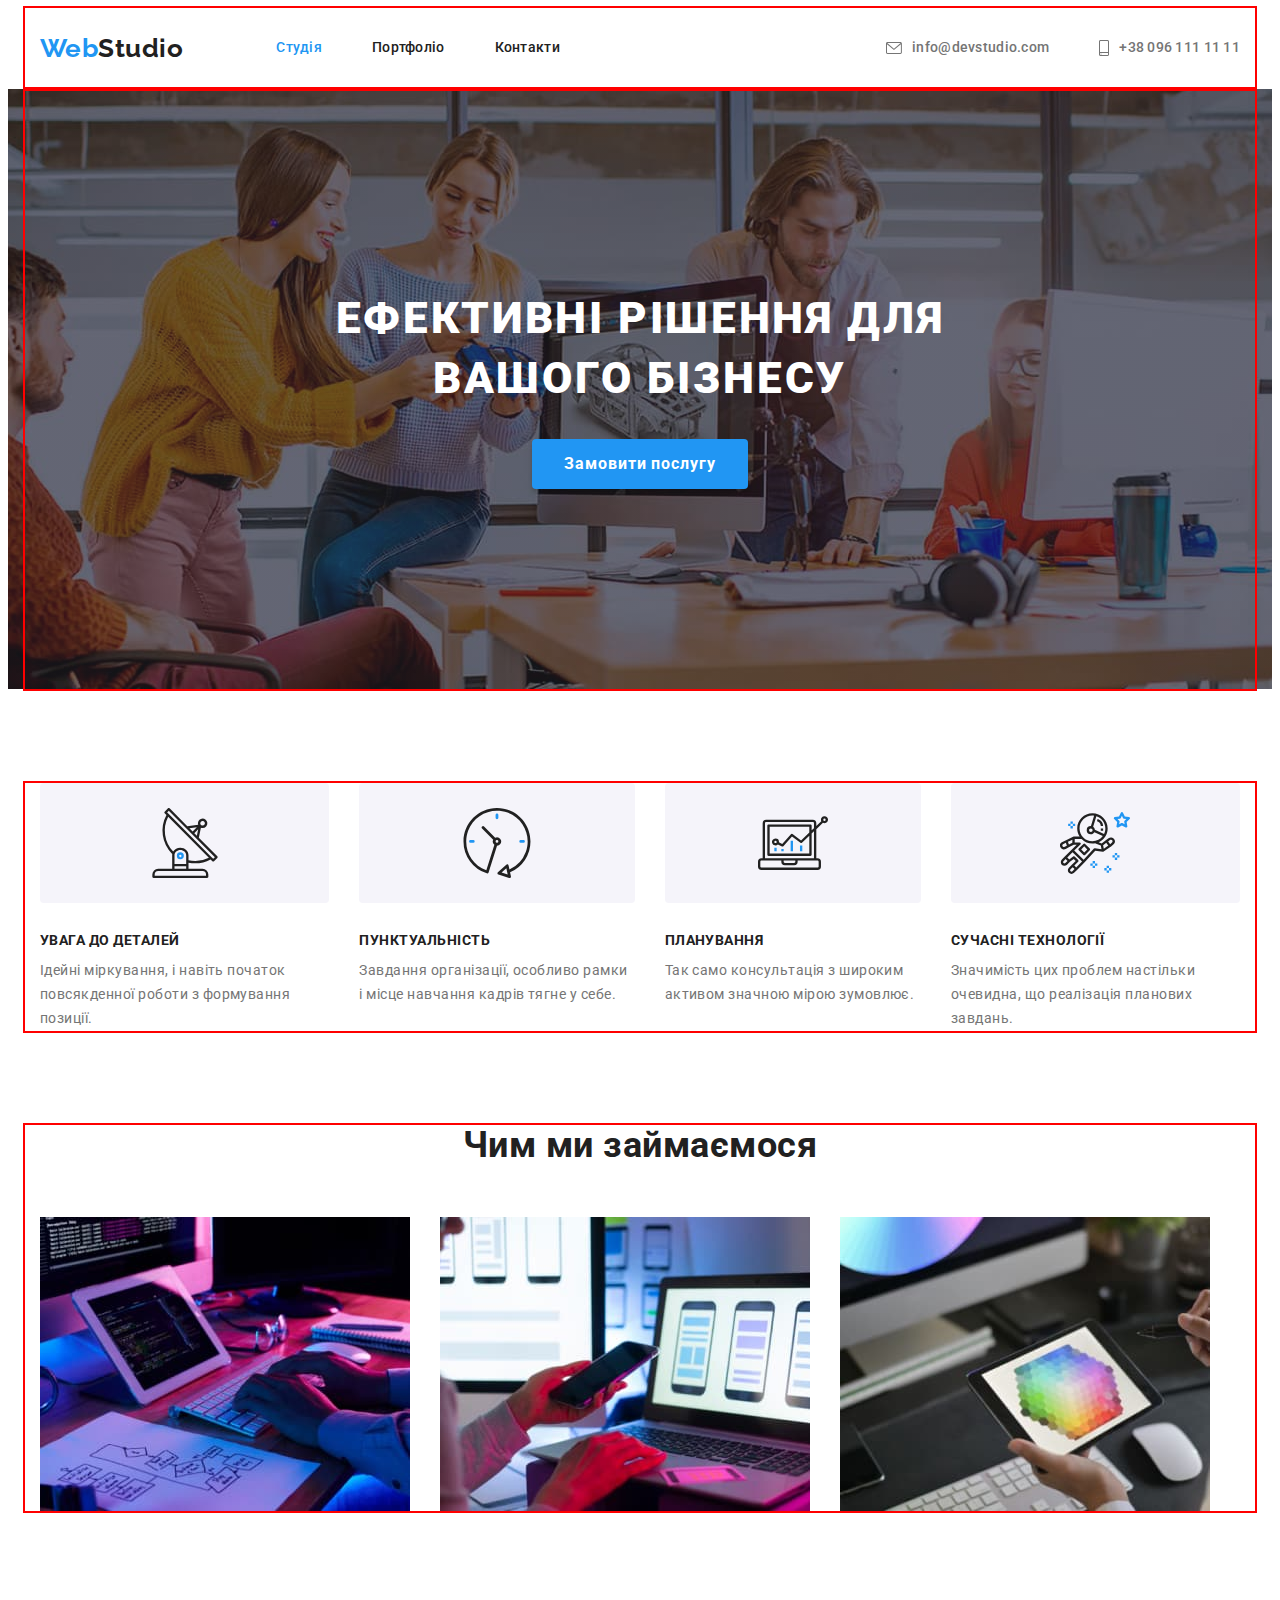
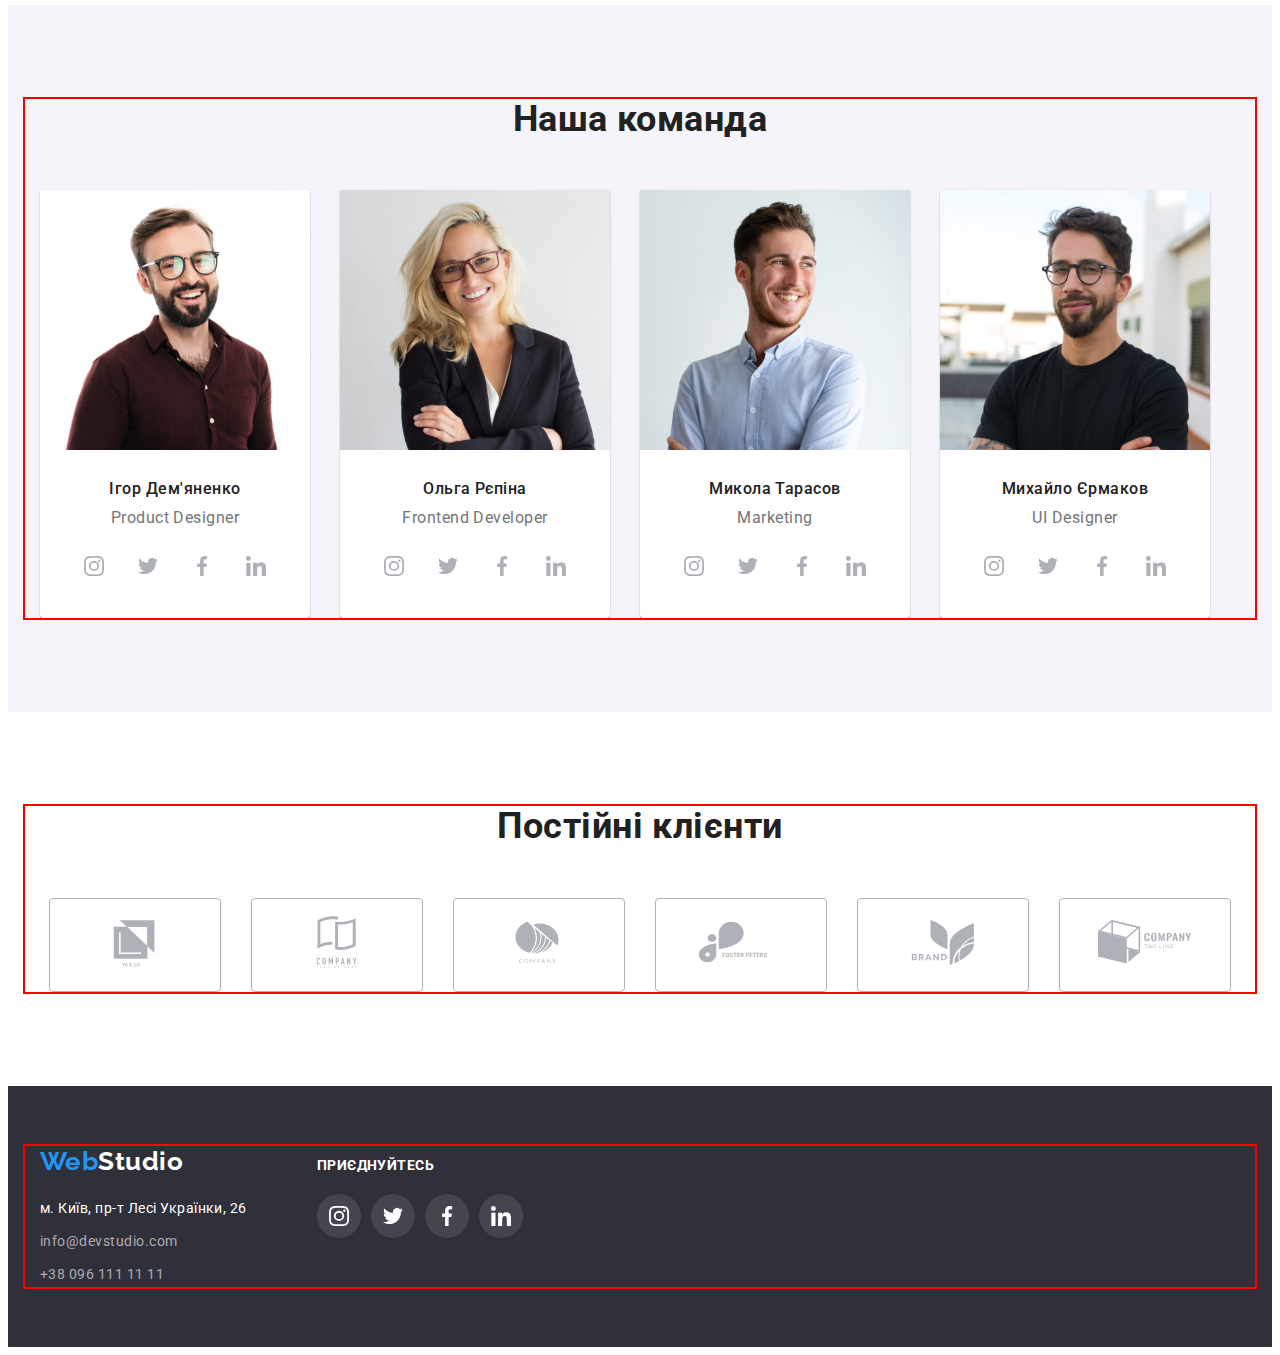
==== index.html @ 09ae967d "hw-5-copy" ====
<!DOCTYPE html>
<html lang="uk">
  <head>
    <meta charset="UTF-8" />
    <meta http-equiv="X-UA-Compatible" content="IE=edge" />
    <meta name="viewport" content="width=device-width, initial-scale=1.0" />
    <title>Веб студія</title>
    <link rel="preconnect" href="https://fonts.googleapis.com" />
    <link rel="preconnect" href="https://fonts.gstatic.com" crossorigin />
    <link
      href="https://fonts.googleapis.com/css2?family=Raleway:wght@700&family=Roboto:wght@400;500;700;900&display=swap"
      rel="stylesheet"
    />
    <link
      rel="stylesheet"
      href="https://cdnjs.cloudflare.com/ajax/libs/modern-normalize/1.1.0/modern-normalize.min.css"
      integrity="sha512-wpPYUAdjBVSE4KJnH1VR1HeZfpl1ub8YT/NKx4PuQ5NmX2tKuGu6U/JRp5y+Y8XG2tV+wKQpNHVUX03MfMFn9Q=="
      crossorigin="anonymous"
      referrerpolicy="no-referrer"
    />
    <link rel="stylesheet" href="css/styles.css" />
  </head>

  <body>
    <header>
      <!-- Navigation -->

      <div class="container header-container">
        <nav class="header-navigation">
          <a href="" class="logo-header" lang="en"
            >Web<span class="logo-part-header">Studio</span>
          </a>

          <ul class="navigation-list list">
            <li class="navigation-item">
              <a href="index.html" class="navigation-link current">Студія</a>
            </li>
            <li class="navigation-item">
              <a href="./portfolio.html" class="navigation-link">Портфоліо</a>
            </li>
            <li class="navigation-item">
              <a href="" class="navigation-link">Контакти</a>
            </li>
          </ul>
        </nav>

        <!-- Contacts -->

        <ul class="contacts-list list">
          <li class="contacts-item">
            <a href="mailto:info@devstudio.com" class="contacts-link"
              ><svg class="mail-icon" width="16" height="12">
                <use href="./images/icons/icons.svg#icon-mail"></use></svg
              >info@devstudio.com</a
            >
          </li>
          <li class="contacts-item">
            <a href="tel:+380961111111" class="contacts-link"
              ><svg class="phone-icon" width="10" height="16">
                <use href="./images/icons/icons.svg#icon-phone"></use></svg
              >+38 096 111 11 11</a
            >
          </li>
        </ul>
      </div>
    </header>

    <main>
      <!-- Hero -->

      <section class="hero">
        <div class="container hero-container">
          <h1 class="hero-title">Ефективні рішення для вашого бізнесу</h1>
          <button class="hero-btn" type="button">Замовити послугу</button>
        </div>
      </section>

      <section class="section">
        <!-- Advantages -->
        <div class="container advantages-container">
          <h2 class="section-title visually-hidden">Наші переваги</h2>
          <ul class="advantages list">
            <li class="advantages-item icon-antenna">
              <h3 class="advantages-title">УВАГА ДО ДЕТАЛЕЙ</h3>
              <p class="advantages-text">
                Ідейні міркування, і навіть початок повсякденної роботи з
                формування позиції.
              </p>
            </li>
            <li class="advantages-item icon-clock">
              <h3 class="advantages-title">ПУНКТУАЛЬНІСТЬ</h3>
              <p class="advantages-text">
                Завдання організації, особливо рамки і місце навчання кадрів
                тягне у себе.
              </p>
            </li>
            <li class="advantages-item icon-diagram">
              <h3 class="advantages-title">ПЛАНУВАННЯ</h3>
              <p class="advantages-text">
                Так само консультація з широким активом значною мірою зумовлює.
              </p>
            </li>
            <li class="advantages-item icon-astranaut">
              <h3 class="advantages-title">СУЧАСНІ ТЕХНОЛОГІЇ</h3>
              <p class="advantages-text">
                Значимість цих проблем настільки очевидна, що реалізація
                планових завдань.
              </p>
            </li>
          </ul>
        </div>
      </section>

      <section class="section options">
        <!-- Options -->
        <div class="container">
          <h2 class="section-title">Чим ми займаємося</h2>
          <ul class="list options-list">
            <li class="option-item">
              <img src="./images/options/box-1.jpg" alt="Верстка" width="370" />
            </li>
            <li class="option-item">
              <img
                src="./images/options/box-2.jpg"
                alt="Створення мобільної версії"
                width="370"
              />
            </li>
            <li class="option-item">
              <img src="./images/options/box-3.jpg" alt="Дезайн" width="370" />
            </li>
          </ul>
        </div>
      </section>

      <section class="section team">
        <!-- Our team -->
        <div class="container team-container">
          <h2 class="section-title">Наша команда</h2>
          <ul class="team-list list">
            <li class="team-item">
              <img
                src="./images/team/photo-1.jpg"
                alt="фото-команди"
                width="270"
              />
              <div class="team-text">
                <h3 class="team-name">Ігор Дем'яненко</h3>
                <p class="team-info" lang="en">Product Designer</p>
              </div>
              <div>
                <ul class="team-soc-list">
                  <li class="team-soc-item">
                    <a class="team-soc-link" href="">
                      <svg class="team-soc-icon" width="20" height="20">
                        <use
                          href="./images/icons/icons.svg#icon-instagram"
                        ></use>
                      </svg>
                    </a>
                  </li>
                  <li class="team-soc-item">
                    <a class="team-soc-link" href="">
                      <svg class="team-soc-icon" width="20" height="20">
                        <use href="./images/icons/icons.svg#icon-twitter"></use>
                      </svg>
                    </a>
                  </li>
                  <li class="team-soc-item">
                    <a class="team-soc-link" href="">
                      <svg class="team-soc-icon" width="20" height="20">
                        <use
                          href="./images/icons/icons.svg#icon-facebook"
                        ></use>
                      </svg>
                    </a>
                  </li>
                  <li class="team-soc-item">
                    <a class="team-soc-link" href="">
                      <svg class="team-soc-icon" width="20" height="20">
                        <use
                          href="./images/icons/icons.svg#icon-linkedin"
                        ></use>
                      </svg>
                    </a>
                  </li>
                </ul>
              </div>
            </li>
            <li class="team-item">
              <img
                src="./images/team/photo-2.jpg"
                alt="фото-команди"
                width="270"
              />
              <div class="team-text">
                <h3 class="team-name">Ольга Рєпіна</h3>
                <p class="team-info" lang="en">Frontend Developer</p>
              </div>
              <div>
                <ul class="team-soc-list">
                  <li class="team-soc-item">
                    <a class="team-soc-link" href="">
                      <svg class="team-soc-icon" width="20" height="20">
                        <use
                          href="./images/icons/icons.svg#icon-instagram"
                        ></use>
                      </svg>
                    </a>
                  </li>
                  <li class="team-soc-item">
                    <a class="team-soc-link" href="">
                      <svg class="team-soc-icon" width="20" height="20">
                        <use href="./images/icons/icons.svg#icon-twitter"></use>
                      </svg>
                    </a>
                  </li>
                  <li class="team-soc-item">
                    <a class="team-soc-link" href="">
                      <svg class="team-soc-icon" width="20" height="20">
                        <use
                          href="./images/icons/icons.svg#icon-facebook"
                        ></use>
                      </svg>
                    </a>
                  </li>
                  <li class="team-soc-item">
                    <a class="team-soc-link" href="">
                      <svg class="team-soc-icon" width="20" height="20">
                        <use
                          href="./images/icons/icons.svg#icon-linkedin"
                        ></use>
                      </svg>
                    </a>
                  </li>
                </ul>
              </div>
            </li>
            <li class="team-item">
              <img
                src="./images/team/photo-3.jpg"
                alt="фото-команди"
                width="270"
              />
              <div class="team-text">
                <h3 class="team-name">Микола Тарасов</h3>
                <p class="team-info" lang="en">Marketing</p>
              </div>
              <div>
                <ul class="team-soc-list">
                  <li class="team-soc-item">
                    <a class="team-soc-link" href="">
                      <svg class="team-soc-icon" width="20" height="20">
                        <use
                          href="./images/icons/icons.svg#icon-instagram"
                        ></use>
                      </svg>
                    </a>
                  </li>
                  <li class="team-soc-item">
                    <a class="team-soc-link" href="">
                      <svg class="team-soc-icon" width="20" height="20">
                        <use href="./images/icons/icons.svg#icon-twitter"></use>
                      </svg>
                    </a>
                  </li>
                  <li class="team-soc-item">
                    <a class="team-soc-link" href="">
                      <svg class="team-soc-icon" width="20" height="20">
                        <use
                          href="./images/icons/icons.svg#icon-facebook"
                        ></use>
                      </svg>
                    </a>
                  </li>
                  <li class="team-soc-item">
                    <a class="team-soc-link" href="">
                      <svg class="team-soc-icon" width="20" height="20">
                        <use
                          href="./images/icons/icons.svg#icon-linkedin"
                        ></use>
                      </svg>
                    </a>
                  </li>
                </ul>
              </div>
            </li>
            <li class="team-item">
              <img
                src="./images/team/photo-4.jpg"
                alt="фото-команди"
                width="270"
              />
              <div class="team-text">
                <h3 class="team-name">Михайло Єрмаков</h3>
                <p class="team-info" lang="en">UI Designer</p>
              </div>
              <div>
                <ul class="team-soc-list">
                  <li class="team-soc-item">
                    <a class="team-soc-link" href="">
                      <svg class="team-soc-icon" width="20" height="20">
                        <use
                          href="./images/icons/icons.svg#icon-instagram"
                        ></use>
                      </svg>
                    </a>
                  </li>
                  <li class="team-soc-item">
                    <a class="team-soc-link" href="">
                      <svg class="team-soc-icon" width="20" height="20">
                        <use href="./images/icons/icons.svg#icon-twitter"></use>
                      </svg>
                    </a>
                  </li>
                  <li class="team-soc-item">
                    <a class="team-soc-link" href="">
                      <svg class="team-soc-icon" width="20" height="20">
                        <use
                          href="./images/icons/icons.svg#icon-facebook"
                        ></use>
                      </svg>
                    </a>
                  </li>
                  <li class="team-soc-item">
                    <a class="team-soc-link" href="">
                      <svg class="team-soc-icon" width="20" height="20">
                        <use
                          href="./images/icons/icons.svg#icon-linkedin"
                        ></use>
                      </svg>
                    </a>
                  </li>
                </ul>
              </div>
            </li>
          </ul>
        </div>
      </section>

      <!-- Clients -->
      <section class="clients section">
        <div class="container">
          <h2 class="section-title">Постійні клієнти</h2>
          <ul class="clients-list">
            <li class="clients-item">
              <a class="clients-link" href="">
                <svg class="clients-icon" width="106" height="60">
                  <use href="./images/icons/icons.svg#icon-client-1"></use>
                </svg>
              </a>
            </li>
            <li class="clients-item">
              <a class="clients-link" href="">
                <svg class="clients-icon" width="106" height="60">
                  <use href="./images/icons/icons.svg#icon-client-2"></use>
                </svg>
              </a>
            </li>
            <li class="clients-item">
              <a class="clients-link" href="">
                <svg class="clients-icon" width="106" height="60">
                  <use href="./images/icons/icons.svg#icon-client-3"></use>
                </svg>
              </a>
            </li>
            <li class="clients-item">
              <a class="clients-link" href="">
                <svg class="clients-icon" width="106" height="60">
                  <use href="./images/icons/icons.svg#icon-client-4"></use>
                </svg>
              </a>
            </li>
            <li class="clients-item">
              <a class="clients-link" href="">
                <svg class="clients-icon" width="106" height="60">
                  <use href="./images/icons/icons.svg#icon-client-5"></use>
                </svg>
              </a>
            </li>
            <li class="clients-item">
              <a class="clients-link" href="">
                <svg class="clients-icon" width="106" height="60">
                  <use href="./images/icons/icons.svg#icon-client-6"></use>
                </svg>
              </a>
            </li>
          </ul>
        </div>
      </section>
    </main>

    <footer class="footer">
      <!-- Footer -->
      <div class="container footer-container">
        <div class="main-footer-block">
          <a href="" class="logo-footer" lang="en"
            >Web<span class="logo-part-footer">Studio</span>
          </a>
          <address class="footer-contacts">
            <ul class="list">
              <li class="footer-items">
                <a
                  href="https://goo.gl/maps/8egPKAxAPvHbS7W99"
                  target="_blank"
                  rel="noreferrer noopener"
                  class="footer-address"
                  >м. Київ, пр-т Лесі Українки, 26
                </a>
              </li>
              <li class="footer-items">
                <a href="mailto:info@devstudio.com" class="footer-mail"
                  >info@devstudio.com</a
                >
              </li>
              <li class="footer-items">
                <a href="tel:+380961111111" class="footer-tel"
                  >+38 096 111 11 11</a
                >
              </li>
            </ul>
          </address>
        </div>
        <div class="second-footer-block">
          <p class="footer-soc-title">приєднуйтесь</p>
          <ul class="footer-soc-list">
            <li class="footer-soc-item">
              <a class="footer-soc-link" href="">
                <svg class="footer-soc-icon" width="20" height="20">
                  <use href="./images/icons/icons.svg#icon-instagram"></use>
                </svg>
              </a>
            </li>
            <li class="footer-soc-item">
              <a class="footer-soc-link" href="">
                <svg class="footer-soc-icon" width="20" height="20">
                  <use href="./images/icons/icons.svg#icon-twitter"></use>
                </svg>
              </a>
            </li>
            <li class="footer-soc-item">
              <a class="footer-soc-link" href="">
                <svg class="footer-soc-icon" width="20" height="20">
                  <use href="./images/icons/icons.svg#icon-facebook"></use>
                </svg>
              </a>
            </li>
            <li class="footer-soc-item">
              <a class="footer-soc-link" href="">
                <svg class="footer-soc-icon" width="20" height="20">
                  <use href="./images/icons/icons.svg#icon-linkedin"></use>
                </svg>
              </a>
            </li>
          </ul>
        </div>
      </div>
    </footer>
  </body>
</html>
---- css/styles.css ----
:root {
  --main-title-color: #212121;
  --second-title-color: #ffffff;
  --accent-color: #2196f3;
  --text-color: #757575;
}

p,
h1,
h2,
h3,
h4,
h5,
h6 {
  margin: 0;
}

ul,
ol {
  margin: 0;
  padding-left: 0;
  list-style: none;
}

button {
  cursor: pointer;
}

address {
  font-style: normal;
}

a {
  color: currentColor;
  text-decoration: none;
}

img {
  display: block;
  max-width: 100%;
  height: auto;
}

body {
  background-color: var(--second-title-color);
  color: var(--main-title-color);
  font-family: Roboto, sans-serif;
  letter-spacing: 0.03em;
}

.list {
  list-style: none;
}

.visually-hidden {
  position: absolute;
  white-space: nowrap;
  width: 1px;
  height: 1px;
  overflow: hidden;
  border: 0;
  padding: 0;
  clip: rect(0 0 0 0);
  clip-path: inset(50%);
  margin: -1px;
}

.container {
  margin: 0 auto;
  width: 1200px;
  padding-left: 15px;
  padding-right: 15px;
  outline: 2px solid red;
}

/*-------------------- Navigation  Contacts*/

.header-container,
.header-navigation {
  display: flex;
  align-items: center;
}

.header-container {
  border-bottom: 1px solid #ececec;
}

.logo-header {
  margin-right: 93px;
  color: var(--accent-color);
  font-family: Raleway, sans-serif;
  font-weight: 700;
  font-size: 26px;
  line-height: 1.19;
}

.logo-part-header {
  color: var(--main-title-color);
}

.navigation-list,
.contacts-list {
  display: flex;
  gap: 50px;

  font-weight: 500;
  font-size: 14px;
  line-height: 1.14;
  letter-spacing: 0.02em;
}

.navigation-item,
.contacts-item {
  padding-top: 32px;
  padding-bottom: 32px;
}

.navigation-link,
.contacts-link {
  color: var(--main-title-color);
}

.navigation-link.current {
  color: var(--accent-color);
}

.navigation-list :hover,
.navigation-list :focus {
  color: var(--accent-color);
}

.contacts-list {
  margin-left: auto;
}

.contacts-list :hover,
.contacts-list :focus {
  color: var(--accent-color);
}

.contacts-link {
  color: var(--text-color);
  display: flex;
  align-items: center;
}

.mail-icon,
.phone-icon {
  margin-right: 10px;
  fill: currentColor;
}

/* ------------------------Hero */

.hero {
  margin-left: auto;
  margin-right: auto;
  background-color: #2f303a;
  max-width: 1600px;
  height: 600px;
  background-image: linear-gradient(
      to right,
      rgba(47, 48, 58, 0.4),
      rgba(47, 48, 58, 0.4)
    ),
    url(../images/hero/hero-main.jpg);
  background-repeat: no-repeat;
  background-position: center;
  background-size: cover;
}

.hero-container {
  padding-top: 200px;
  padding-bottom: 200px;
  text-align: center;
}

.hero-title {
  margin-left: auto;
  margin-right: auto;
  margin-bottom: 30px;
  max-width: 696px;

  color: var(--second-title-color);
  font-weight: 900;
  font-size: 44px;
  line-height: 1.36;
  letter-spacing: 0.06em;
  text-transform: uppercase;
}

.hero-btn {
  padding: 10px 32px;
  min-width: 216px;
  height: 50px;
  box-shadow: 0px 4px 4px rgba(0, 0, 0, 0.15);
  border: transparent;
  border-radius: 4px;

  color: var(--second-title-color);
  background-color: var(--accent-color);
  font-family: "Roboto";
  font-style: normal;
  font-weight: 700;
  font-size: 16px;
  line-height: 1.87;
  align-items: center;
  letter-spacing: 0.06em;
}

.hero-btn:hover,
.hero-btn:focus {
  color: var(--main-title-color);
}

.section {
  /* background-color: #2f303a; */
  padding-top: 94px;
  padding-bottom: 94px;
}

.section-title {
  color: var(--main-title-color);
  font-weight: 700;
  font-size: 36px;
  line-height: 1.16;
  text-align: center;
  margin-bottom: 50px;
}

/* --------------------Advantages */

.advantages {
  display: flex;
  gap: 30px;
}

.advantages-item {
  width: calc((100%-90px) / 4);
}

.advantages-item::before {
  content: "";
  display: block;
  height: 120px;
  background-color: #f5f4fa;
  border-radius: 4px;
  background-repeat: no-repeat;
  background-position: center;
  background-size: 70px 70px;
}

.icon-antenna::before {
  background-image: url(../images/icons/antenna.svg);
}

.icon-clock::before {
  background-image: url(../images/icons/clock.svg);
}

.icon-diagram::before {
  background-image: url(../images/icons/diagram.svg);
}

.icon-astranaut::before {
  background-image: url(../images/icons/astronaut.svg);
}

.advantages-title {
  color: var(--main-title-color);
  font-weight: 700;
  font-size: 14px;
  line-height: 1.14;
  text-transform: uppercase;
  margin-bottom: 10px;
  margin-top: 30px;
}
.advantages-text {
  color: var(--text-color);
  font-weight: 400;
  font-size: 14px;
  line-height: 1.71;
}

/* Options */
/* .options {
  padding-bottom: 94px;
} */
.options {
  padding-top: 0;
}

.options-list {
  display: flex;
  flex-wrap: wrap;
  gap: 30px;
}

.option-item {
}

/* -----------------------Our team */

.team {
  background-color: #f5f4fa;
}

.team-list {
  display: flex;
  gap: 30px;

  font-size: 16px;
  line-height: 1.18;
  text-align: center;
}

.team-item {
  /* padding-bottom: 30px; */
  width: calc((100%-90px) / 4);
  background: #ffffff;
  box-shadow: 0px 1px 3px rgba(0, 0, 0, 0.12), 0px 1px 1px rgba(0, 0, 0, 0.14),
    0px 2px 1px rgba(0, 0, 0, 0.2);
  border: transparent;
  border-radius: 0px 0px 4px 4px;
}

.team-text {
  /* padding-top: 30px; */
  /* padding-bottom: 30px; */
}

.team-name {
  margin-top: 30px;
  color: var(--main-title-color);
  font-weight: 500;
  font-size: 16px;
  line-height: 1.18;
  letter-spacing: 0.03em;
}
.team-info {
  margin-top: 10px;
  margin-bottom: 16px;
  font-size: 16px;
  line-height: 1.18;
  letter-spacing: 0.03em;
  color: var(--text-color);
  font-weight: 400;
}

.team-soc-list {
  display: flex;
  justify-content: center;
  gap: 10px;
  margin-bottom: 30px;
}

.team-soc-link {
  width: 44px;
  height: 44px;
  display: flex;
  align-items: center;
  justify-content: center;
  color: #afb1b8;
  background-color: #ffffff;
  border-radius: 50%;
}

.team-soc-icon {
  fill: currentColor;
}

.team-soc-link:hover,
.team-soc-link:focus {
  background-color: var(--accent-color);
  color: #ffffff;
}

/* -------------------Clients */

.clients-list {
  display: flex;
  gap: 30px;
  text-align: center;
  justify-content: center;
}

.clients-item {
  /* padding: 16px 32px; */
  /* max-width: 170px; */
  display: flex;
  justify-content: center;
  align-items: center;
  width: 170px;
  height: 92px;
  border: 1px solid #afb1b8;
  border-radius: 4px;
  color: #afb1b8;
}

.clients-link:hover,
.clients-link:focus {
  color: var(--accent-color);
  border-color: var(--accent-color);
}

.clients-icon {
  fill: currentColor;
}

/* --------------------Footer */

.footer {
  background-color: #2f303a;
}

.footer {
  padding-top: 60px;
  padding-bottom: 60px;
}

.main-footer-block {
  margin-right: 70px;
}

.logo-footer {
  display: block;
  margin-bottom: 20px;

  color: var(--accent-color);
  font-family: Raleway, sans-serif;
  font-weight: 700;
  font-size: 26px;
  line-height: 1.19;
}

.logo-part-footer {
  color: var(--second-title-color);
}

.footer-contacts {
  font-style: normal;
  font-weight: 400;
  font-size: 14px;
  line-height: 1.71;
}

.footer-address {
  display: block;

  color: var(--second-title-color);
}

.footer-items:not(:last-child) {
  margin-bottom: 9px;
}

.footer-mail,
.footer-tel {
  display: block;

  color: rgba(255, 255, 255, 0.6);
}

.footer-contacts :hover,
.footer-contacts :focus {
  color: var(--accent-color);
}

.footer-container {
  display: flex;
  align-items: baseline;
}

.footer-soc-title {
  margin-bottom: 20px;
  font-weight: 700;
  font-size: 14px;
  line-height: 1.14;
  letter-spacing: 0.03em;
  text-transform: uppercase;
  color: #ffffff;
}

.footer-soc-list {
  display: flex;
  justify-content: center;
  gap: 10px;
}

.footer-soc-link {
  width: 44px;
  height: 44px;
  display: flex;
  align-items: center;
  justify-content: center;
  color: #ffffff;
  background-color: rgba(255, 255, 255, 0.1);
  border-radius: 50%;
}

.footer-soc-icon {
  fill: currentColor;
}

.footer-soc-link:hover,
.footer-soc-link:focus {
  background-color: var(--accent-color);
  color: #ffffff;
}

/* ------------------PORTFOLIO */

/* --------------------Filter */

.filters-list {
  display: flex;
  gap: 8px;
  justify-content: center;
  text-align: center;
  margin-bottom: 50px;
}

.portfolio-btn {
  display: block;
  padding: 6px 22px;
  border: transparent;
  border-radius: 4px;

  font-family: "Roboto";
  font-style: normal;
  font-weight: 500;
  font-size: 16px;
  line-height: 1.62;
  text-align: center;
  color: var(--main-title-color);
  background-color: #f5f4fa;

  cursor: pointer;
}

.portfolio-btn:hover,
.portfolio-btn:focus {
  color: var(--second-title-color);
  background-color: var(--accent-color);
  box-shadow: 0px 3px 1px rgba(0, 0, 0, 0.1), 0px 1px 2px rgba(0, 0, 0, 0.08),
    0px 2px 2px rgba(0, 0, 0, 0.12);
}

.portfolio-link:hover,
.portfolio-link:focus {
  color: var(--accent-color);
  box-shadow: 0px 1px 1px rgba(0, 0, 0, 0.12), 0px 4px 4px rgba(0, 0, 0, 0.06),
    1px 4px 6px rgba(0, 0, 0, 0.16);
}

.portfolio-link {
  display: block;
}
/* .portfolio-link:hover,
.portfolio-link:focus {
  color: var(--accent-color);
}

.cards-container:hover {
  color: var(--accent-color);
  box-shadow: 0px 1px 1px rgba(0, 0, 0, 0.12), 0px 4px 4px rgba(0, 0, 0, 0.06),
    1px 4px 6px rgba(0, 0, 0, 0.16);
} */

/* -------------------Cards */

.cards-list {
  display: flex;
  flex-wrap: wrap;
  gap: 30px;
}

.cards-link {
  max-width: 370px;
  /* width: calc((100%-60px) / 3); */
}

.cards-text {
  padding: 20px 24px;
  background: #ffffff;
  border-right: 1px solid #eeeeee;
  border-bottom: 1px solid #eeeeee;
  border-left: 1px solid #eeeeee;
}

.portfolio-title {
  font-weight: 700;
  font-size: 18px;
  line-height: 2;
  letter-spacing: 0.06em;
  color: var(--main-title-color);
  margin-bottom: 4px;
}

.portfolio-text {
  font-weight: 400;
  font-size: 16px;
  line-height: 1.87;
  letter-spacing: 0.03em;
  color: var(--text-color);
}
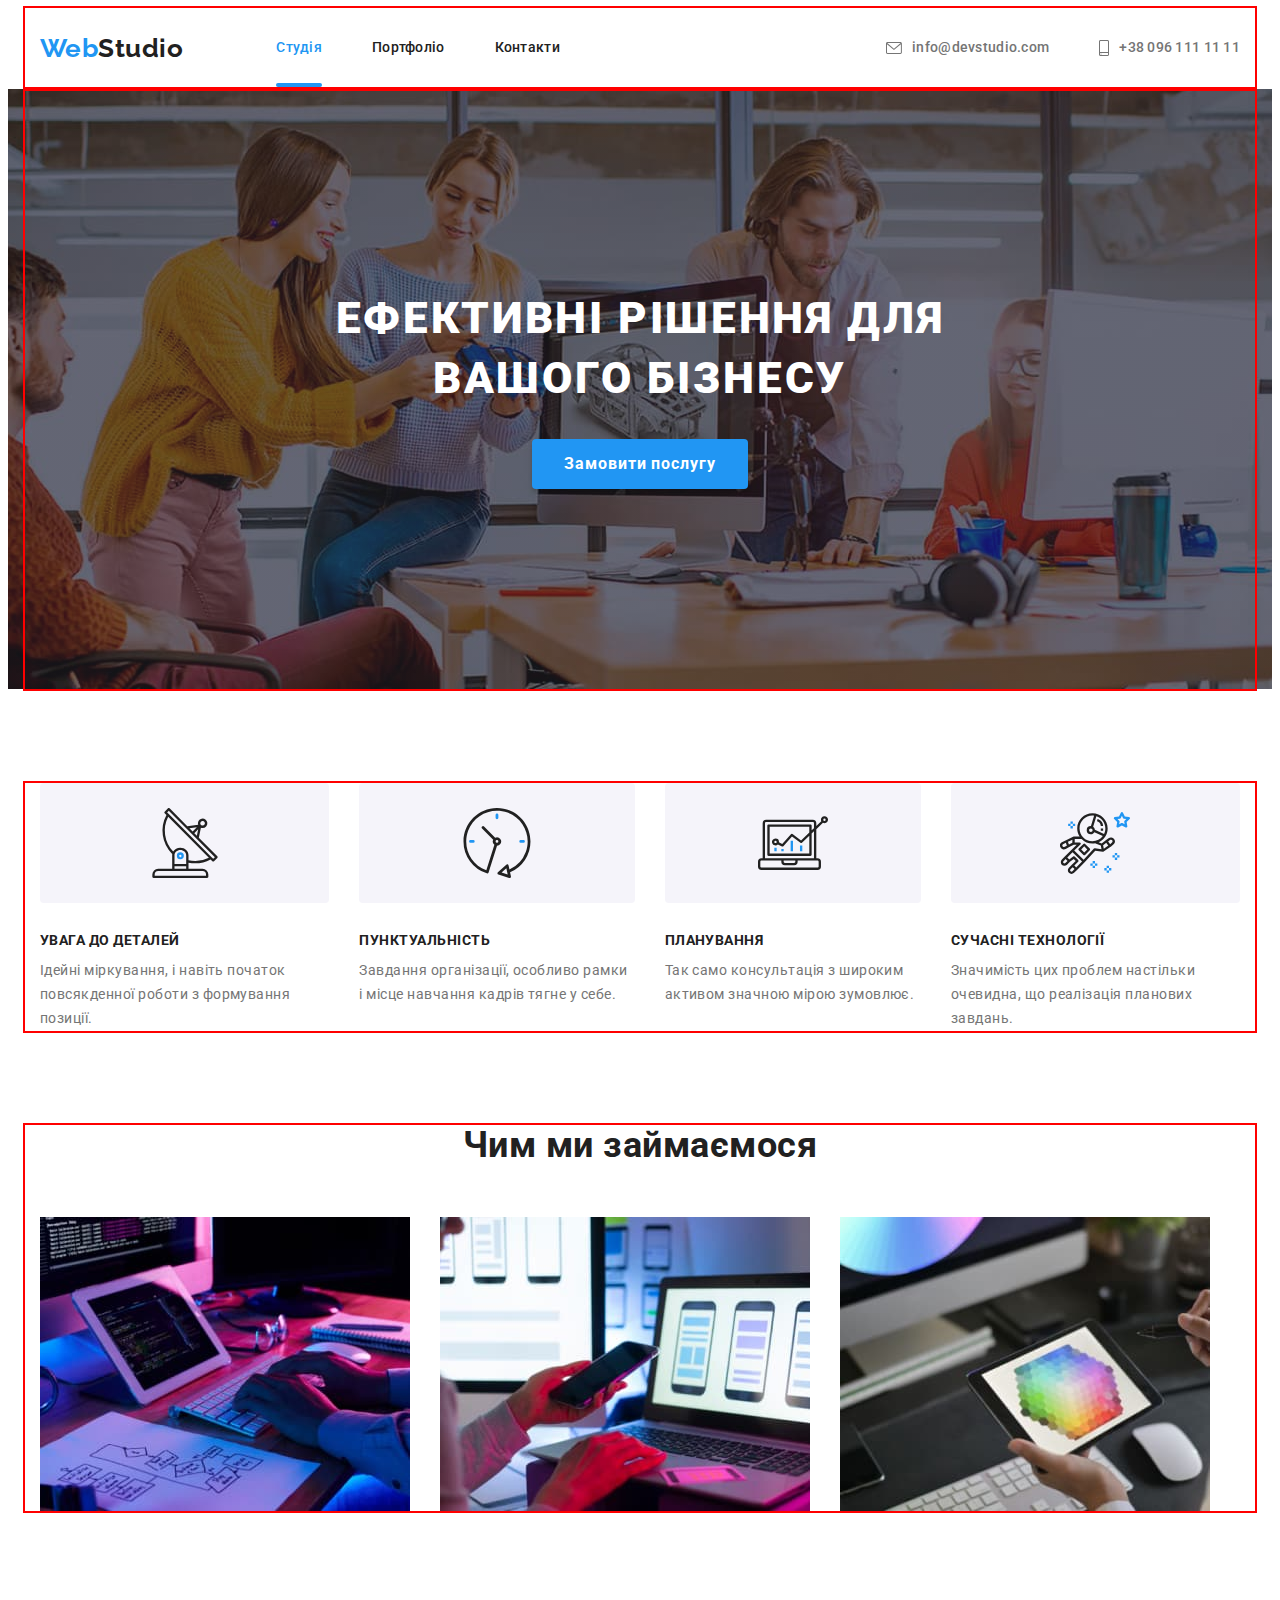
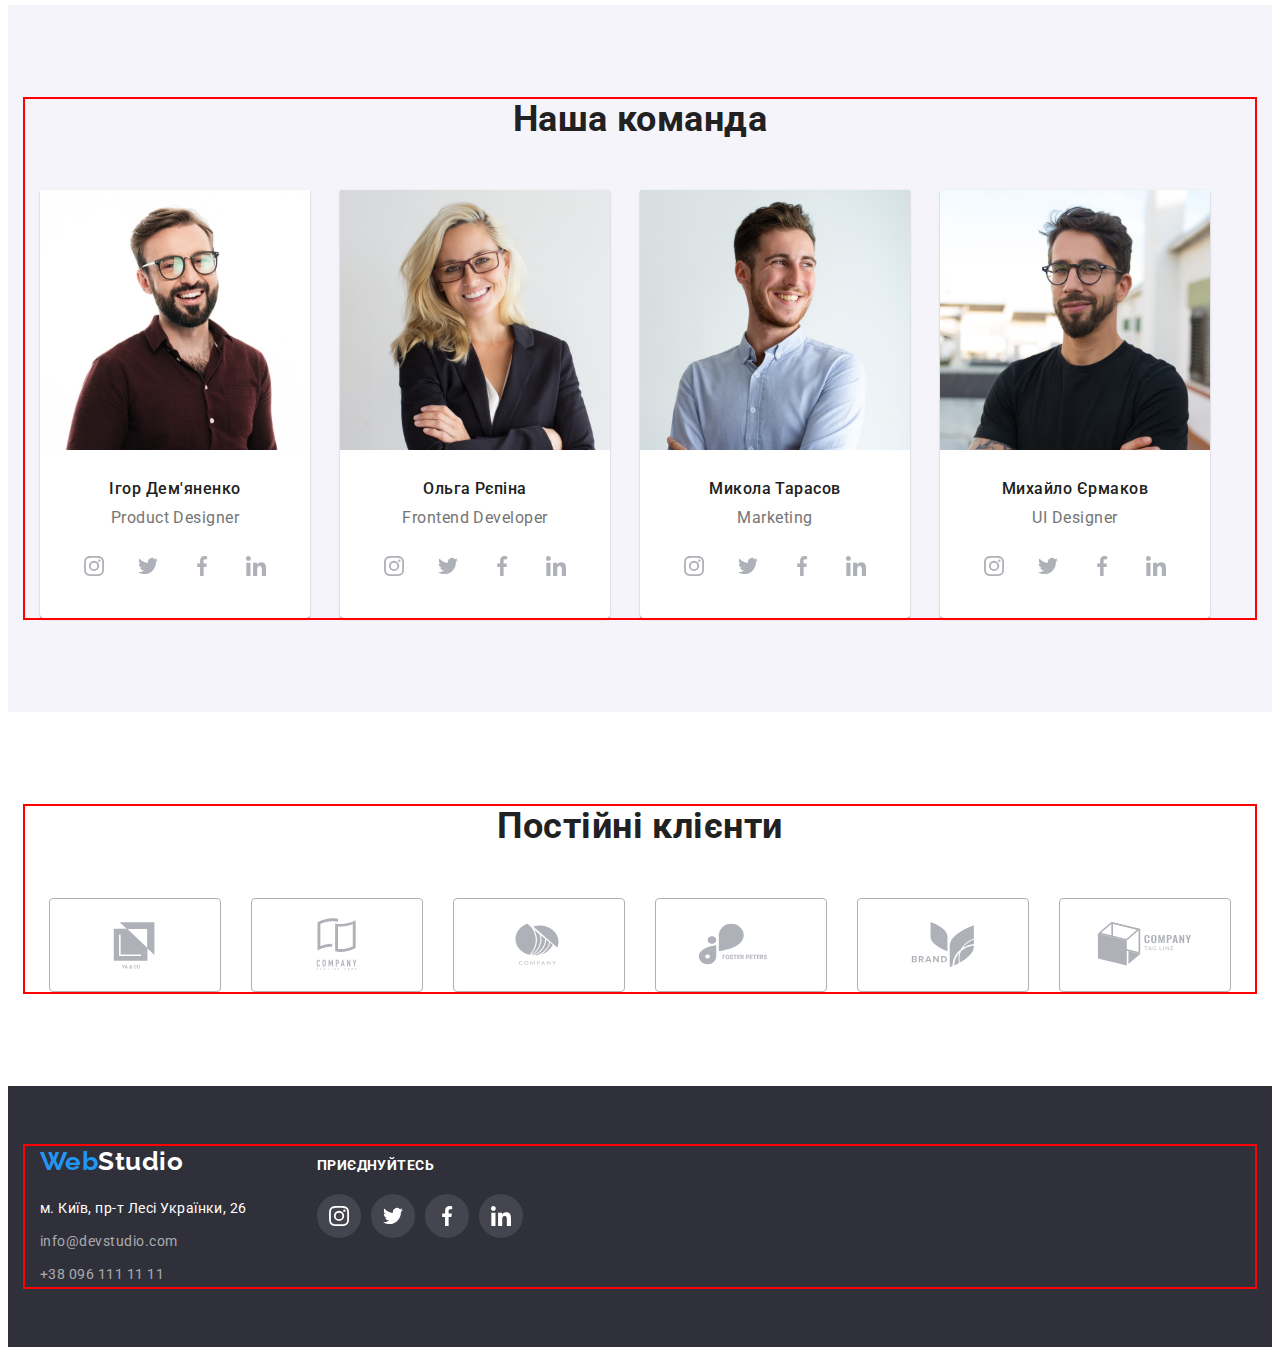
==== commit 72af5cc2: "hw-5-part1" ====
--- a/index.html
+++ b/index.html
@@ -117,17 +117,36 @@
           <h2 class="section-title">Чим ми займаємося</h2>
           <ul class="list options-list">
             <li class="option-item">
-              <img src="./images/options/box-1.jpg" alt="Верстка" width="370" />
-            </li>
+              <div class="option-box">
+                <img
+                  src="./images/options/box-1.jpg"
+                  alt="Верстка"
+                  width="370"
+                />
+                <h3 class="option-title">Десктопні додатки</h3>
+              </div>
+            </li>
+
             <li class="option-item">
-              <img
-                src="./images/options/box-2.jpg"
-                alt="Створення мобільної версії"
-                width="370"
-              />
-            </li>
+              <div class="option-box">
+                <img
+                  src="./images/options/box-2.jpg"
+                  alt="Створення мобільної версії"
+                  width="370"
+                />
+                <h3 class="option-title">Мобільні додатки</h3>
+              </div>
+            </li>
+
             <li class="option-item">
-              <img src="./images/options/box-3.jpg" alt="Дезайн" width="370" />
+              <div class="option-box">
+                <img
+                  src="./images/options/box-3.jpg"
+                  alt="Дезайн"
+                  width="370"
+                />
+                <h3 class="option-title">Дизайнерські рішення</h3>
+              </div>
             </li>
           </ul>
         </div>
--- a/css/styles.css
+++ b/css/styles.css
@@ -103,21 +103,37 @@
   display: flex;
   gap: 50px;
 
+  transition: color 250ms cubic-bezier(0.4, 0, 0.2, 1);
+
   font-weight: 500;
   font-size: 14px;
   line-height: 1.14;
   letter-spacing: 0.02em;
 }
 
-.navigation-item,
-.contacts-item {
+.navigation-link,
+.contacts-link {
   padding-top: 32px;
   padding-bottom: 32px;
-}
-
-.navigation-link,
-.contacts-link {
-  color: var(--main-title-color);
+  color: var(--main-title-color);
+}
+
+.navigation-link.current {
+  position: relative;
+}
+
+.navigation-link.current::after {
+  content: "";
+
+  position: absolute;
+  left: 0;
+  bottom: 0;
+
+  display: block;
+  width: 100%;
+  height: 4px;
+  background-color: var(--accent-color);
+  border-radius: 2px;
 }
 
 .navigation-link.current {
@@ -197,6 +213,8 @@
   border: transparent;
   border-radius: 4px;
 
+  transition: color 250ms cubic-bezier(0.4, 0, 0.2, 1);
+
   color: var(--second-title-color);
   background-color: var(--accent-color);
   font-family: "Roboto";
@@ -283,9 +301,7 @@
 }
 
 /* Options */
-/* .options {
-  padding-bottom: 94px;
-} */
+
 .options {
   padding-top: 0;
 }
@@ -296,7 +312,36 @@
   gap: 30px;
 }
 
-.option-item {
+.option-box {
+  position: relative;
+  display: flex;
+  justify-content: center;
+  overflow: hidden;
+}
+
+.option-box:hover .option-title {
+  transform: translatey(0);
+}
+
+.option-title {
+  position: absolute;
+  bottom: 0;
+  left: 0;
+  padding: 27px;
+  height: 70px;
+  width: 100%;
+
+  transform: translatey(100%);
+  transition: transform 250ms cubic-bezier(0.4, 0, 0.2, 1);
+
+  font-weight: 700;
+  font-size: 14px;
+  line-height: 1.14;
+  text-align: center;
+  letter-spacing: 0.03em;
+  text-transform: uppercase;
+  color: var(--second-title-color);
+  background-color: rgba(47, 48, 58, 0.8);
 }
 
 /* -----------------------Our team */
@@ -360,6 +405,10 @@
   display: flex;
   align-items: center;
   justify-content: center;
+
+  transition: color 250ms cubic-bezier(0.4, 0, 0.2, 1),
+    background-color 250ms cubic-bezier(0.4, 0, 0.2, 1);
+
   color: #afb1b8;
   background-color: #ffffff;
   border-radius: 50%;
@@ -384,9 +433,7 @@
   justify-content: center;
 }
 
-.clients-item {
-  /* padding: 16px 32px; */
-  /* max-width: 170px; */
+.clients-link {
   display: flex;
   justify-content: center;
   align-items: center;
@@ -395,6 +442,8 @@
   border: 1px solid #afb1b8;
   border-radius: 4px;
   color: #afb1b8;
+  transition: color 250ms cubic-bezier(0.4, 0, 0.2, 1),
+    border-color 250ms cubic-bezier(0.4, 0, 0.2, 1);
 }
 
 .clients-link:hover,
@@ -438,6 +487,8 @@
 }
 
 .footer-contacts {
+  transition: color 250ms cubic-bezier(0.4, 0, 0.2, 1);
+
   font-style: normal;
   font-weight: 400;
   font-size: 14px;
@@ -493,6 +544,9 @@
   display: flex;
   align-items: center;
   justify-content: center;
+
+  transition: background-color 250ms cubic-bezier(0.4, 0, 0.2, 1);
+
   color: #ffffff;
   background-color: rgba(255, 255, 255, 0.1);
   border-radius: 50%;
@@ -505,7 +559,6 @@
 .footer-soc-link:hover,
 .footer-soc-link:focus {
   background-color: var(--accent-color);
-  color: #ffffff;
 }
 
 /* ------------------PORTFOLIO */
@@ -525,6 +578,10 @@
   padding: 6px 22px;
   border: transparent;
   border-radius: 4px;
+
+  transition: color 250ms cubic-bezier(0.4, 0, 0.2, 1),
+    background-color 250ms cubic-bezier(0.4, 0, 0.2, 1),
+    box-shadow 250ms cubic-bezier(0.4, 0, 0.2, 1);
 
   font-family: "Roboto";
   font-style: normal;
@@ -546,6 +603,35 @@
     0px 2px 2px rgba(0, 0, 0, 0.12);
 }
 
+.description-box {
+  position: relative;
+  display: flex;
+  justify-content: center;
+  overflow: hidden;
+}
+
+.cards-container:hover .cards-description {
+  transform: translatey(0);
+}
+.cards-description {
+  position: absolute;
+  bottom: 0;
+  left: 0;
+  padding: 61px 24px;
+  height: 100%;
+  width: 100%;
+
+  transform: translatey(100%);
+  transition: transform 250ms cubic-bezier(0.4, 0, 0.2, 1);
+
+  font-weight: 400;
+  font-size: 18px;
+  line-height: 1.5;
+  letter-spacing: 0.03em;
+  color: #ffffff;
+  background: rgba(33, 150, 243, 0.9);
+}
+
 .portfolio-link:hover,
 .portfolio-link:focus {
   color: var(--accent-color);
@@ -555,6 +641,8 @@
 
 .portfolio-link {
   display: block;
+  transition: color 250ms cubic-bezier(0.4, 0, 0.2, 1),
+    box-shadow 250ms cubic-bezier(0.4, 0, 0.2, 1);
 }
 /* .portfolio-link:hover,
 .portfolio-link:focus {
